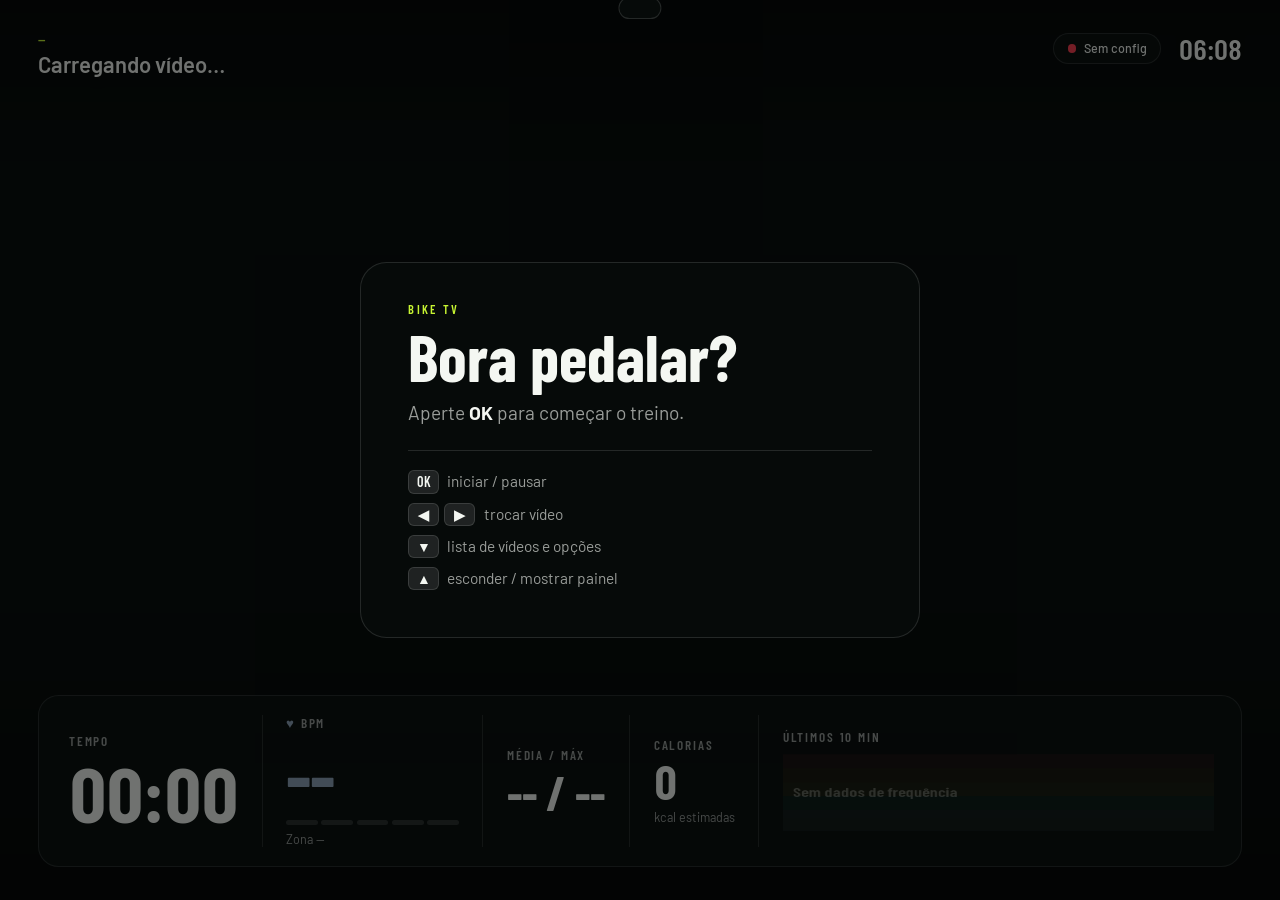
==== docs/index.html @ d8008cd8 "Bike TV: app de pedal para TV LG webOS Vídeos de pedal no YouTube, tempo, batimentos do Apple Watch " ====
<!doctype html>
<html lang="pt-BR">
<head>
<meta charset="utf-8">
<meta name="viewport" content="width=device-width, initial-scale=1">
<title>Bike TV</title>
<link rel="preconnect" href="https://fonts.googleapis.com">
<link href="https://fonts.googleapis.com/css2?family=Barlow+Condensed:wght@500;600;700&family=Barlow:wght@400;500;600&display=swap" rel="stylesheet">
<link rel="stylesheet" href="style.css">
</head>
<body>
  <div id="player-wrap"><div id="player"></div></div>
  <div id="shield"></div>
  <div id="vignette"></div>

  <!-- topo -->
  <header id="top">
    <div id="now">
      <div class="eyebrow" id="now-place">—</div>
      <div id="now-title">Carregando vídeo…</div>
    </div>
    <div id="top-right">
      <div id="hr-status" class="pill off"><span class="dot"></span><span id="hr-status-text">Sem Apple Watch</span></div>
      <div id="clock">--:--</div>
    </div>
  </header>

  <!-- HUD -->
  <section id="hud">
    <div class="metric metric-time">
      <div class="label">Tempo</div>
      <div class="value" id="m-time">00:00</div>
    </div>
    <div class="metric metric-hr">
      <div class="label"><span class="heart" id="heart">♥</span> BPM</div>
      <div class="value" id="m-hr">--</div>
      <div class="zone-bar" id="zone-bar">
        <i data-z="1"></i><i data-z="2"></i><i data-z="3"></i><i data-z="4"></i><i data-z="5"></i>
      </div>
      <div class="sub" id="m-zone">Zona —</div>
    </div>
    <div class="metric">
      <div class="label">Média / Máx</div>
      <div class="value small" id="m-avgmax">-- / --</div>
    </div>
    <div class="metric">
      <div class="label">Calorias</div>
      <div class="value small" id="m-kcal">0</div>
      <div class="sub" id="m-kcal-src">kcal estimadas</div>
    </div>
    <div class="metric metric-chart">
      <div class="label">Últimos 10 min</div>
      <canvas id="chart" width="520" height="150"></canvas>
    </div>
  </section>

  <!-- tela inicial / pausa -->
  <div id="splash" class="overlay show">
    <div class="splash-card">
      <div class="eyebrow">Bike TV</div>
      <h1 id="splash-title">Bora pedalar?</h1>
      <p id="splash-sub">Aperte <b>OK</b> para começar o treino.</p>
      <ul class="keys">
        <li><kbd>OK</kbd> iniciar / pausar</li>
        <li><kbd>◀</kbd><kbd>▶</kbd> trocar vídeo</li>
        <li><kbd>▼</kbd> lista de vídeos e opções</li>
        <li><kbd>▲</kbd> esconder / mostrar painel</li>
      </ul>
    </div>
  </div>

  <!-- menu -->
  <div id="menu" class="overlay">
    <div class="menu-card">
      <div class="eyebrow">Menu</div>
      <ul id="menu-list"></ul>
      <div class="hint"><kbd>▲</kbd><kbd>▼</kbd> navegar · <kbd>OK</kbd> escolher · <kbd>Voltar</kbd> fechar</div>
    </div>
  </div>

  <!-- resumo -->
  <div id="summary" class="overlay">
    <div class="splash-card">
      <div class="eyebrow">Treino concluído</div>
      <h1>Mandou bem!</h1>
      <div class="summary-grid">
        <div><div class="label">Tempo</div><div class="value" id="s-time">--</div></div>
        <div><div class="label">BPM médio</div><div class="value" id="s-avg">--</div></div>
        <div><div class="label">BPM máx</div><div class="value" id="s-max">--</div></div>
        <div><div class="label">Calorias</div><div class="value" id="s-kcal">--</div></div>
      </div>
      <div class="zones-summary" id="s-zones"></div>
      <p class="hint">Aperte <b>OK</b> para um novo treino.</p>
    </div>
  </div>

  <div id="toast"></div>

<script src="app.js"></script>
<script src="https://www.youtube.com/iframe_api"></script>
</body>
</html>
---- docs/style.css ----
/* Sem backdrop-filter, gap em flex, inset ou clamp(): TVs LG mais antigas usam Chromium 53–79. */
:root {
  --ink: #f4f7f2;
  --ink-dim: rgba(244, 247, 242, 0.62);
  --glass: rgba(10, 16, 14, 0.66);
  --glass-strong: rgba(8, 12, 11, 0.86);
  --line: rgba(255, 255, 255, 0.12);
  --accent: #c6f432;
  --z1: #8fa3b8;
  --z2: #3fd0a0;
  --z3: #f3d23b;
  --z4: #ff8a2a;
  --z5: #ff3d4f;
  --zone: #8fa3b8;
}

* { box-sizing: border-box; margin: 0; padding: 0; }
html, body {
  width: 100%; height: 100%; overflow: hidden;
  background: #050807; color: var(--ink);
  font-family: 'Barlow', 'Helvetica Neue', Arial, sans-serif;
  font-size: 1.15vw;
  cursor: none;
  -webkit-font-smoothing: antialiased;
}

#player-wrap, #shield, #vignette { position: fixed; top: 0; left: 0; right: 0; bottom: 0; }
#player-wrap iframe, #player { width: 100%; height: 100%; border: 0; pointer-events: none; }
#shield { z-index: 2; }
#vignette {
  z-index: 3; pointer-events: none;
  background:
    linear-gradient(to bottom, rgba(0,0,0,0.55) 0%, rgba(0,0,0,0) 18%),
    linear-gradient(to top, rgba(0,0,0,0.6) 0%, rgba(0,0,0,0) 32%);
}

.eyebrow {
  font-family: 'Barlow Condensed', sans-serif; font-weight: 600;
  text-transform: uppercase; letter-spacing: 0.18em;
  font-size: 0.85rem; color: var(--accent);
}
.label {
  font-family: 'Barlow Condensed', sans-serif; font-weight: 600;
  text-transform: uppercase; letter-spacing: 0.14em;
  font-size: 0.9rem; color: var(--ink-dim);
}
.value {
  font-family: 'Barlow Condensed', sans-serif; font-weight: 700;
  font-variant-numeric: tabular-nums; line-height: 0.95;
  font-size: 4.6rem; letter-spacing: -0.01em;
}
.value.small { font-size: 3.2rem; }
.sub { font-size: 0.85rem; color: var(--ink-dim); margin-top: 0.35rem; }

/* topo */
#top {
  position: fixed; z-index: 5; top: 2.4vw; left: 3vw; right: 3vw;
  display: flex; justify-content: space-between; align-items: flex-start;
  transition: opacity 0.5s ease;
}
#now-title { font-size: 1.5rem; font-weight: 600; margin-top: 0.3rem; text-shadow: 0 2px 12px rgba(0,0,0,0.6); }
#top-right { display: flex; align-items: center; }
#clock {
  font-family: 'Barlow Condensed', sans-serif; font-weight: 600; font-size: 2rem;
  font-variant-numeric: tabular-nums; margin-left: 1.2rem; text-shadow: 0 2px 12px rgba(0,0,0,0.6);
}
.pill {
  display: flex; align-items: center; padding: 0.45rem 0.9rem; border-radius: 999px;
  background: var(--glass); border: 1px solid var(--line); font-size: 0.85rem; font-weight: 500;
}
.pill .dot { width: 0.6rem; height: 0.6rem; border-radius: 50%; margin-right: 0.5rem; background: #5c6763; }
.pill.on .dot { background: #3fd0a0; box-shadow: 0 0 0.6rem #3fd0a0; }
.pill.wait .dot { background: #f3d23b; }
.pill.err .dot { background: #ff3d4f; }

/* HUD */
#hud {
  position: fixed; z-index: 5; left: 3vw; right: 3vw; bottom: 2.6vw;
  display: flex; align-items: stretch;
  background: var(--glass); border: 1px solid var(--line); border-radius: 1.4rem;
  padding: 1.3rem 1.6rem;
  transition: opacity 0.45s ease, transform 0.45s cubic-bezier(.2,.8,.2,1);
}
#hud.hidden { opacity: 0; transform: translateY(1.5rem); }
#top.hidden { opacity: 0; }
.metric { padding: 0 1.6rem; border-left: 1px solid var(--line); display: flex; flex-direction: column; justify-content: center; }
.metric:first-child { border-left: 0; padding-left: 0.4rem; }
.metric .label { margin-bottom: 0.45rem; }
.metric-time .value { font-size: 5.2rem; color: var(--ink); }
.metric-hr { min-width: 15rem; }
.metric-hr .value { color: var(--zone); transition: color 0.6s ease; font-size: 5.2rem; }
.metric-chart { flex: 1; padding-right: 0.2rem; }
#chart { width: 100%; height: 5.6rem; display: block; }

.heart { display: inline-block; color: var(--zone); transition: color 0.6s ease; }
.heart.beat { animation: beat 0.9s ease-in-out infinite; }
@keyframes beat { 0%, 100% { transform: scale(1); } 15% { transform: scale(1.3); } 30% { transform: scale(1); } }

.zone-bar { display: flex; margin-top: 0.6rem; }
.zone-bar i { flex: 1; height: 0.4rem; border-radius: 0.2rem; margin-right: 0.25rem; background: rgba(255,255,255,0.14); transition: background 0.4s; }
.zone-bar i:last-child { margin-right: 0; }
.zone-bar i.on[data-z="1"] { background: var(--z1); }
.zone-bar i.on[data-z="2"] { background: var(--z2); }
.zone-bar i.on[data-z="3"] { background: var(--z3); }
.zone-bar i.on[data-z="4"] { background: var(--z4); }
.zone-bar i.on[data-z="5"] { background: var(--z5); }

body.paused .metric-time .value { animation: blink 1.4s steps(2, start) infinite; }
@keyframes blink { to { visibility: hidden; } }

/* overlays */
.overlay {
  position: fixed; z-index: 10; top: 0; left: 0; right: 0; bottom: 0;
  display: flex; align-items: center; justify-content: center;
  background: rgba(4, 7, 6, 0.55);
  opacity: 0; visibility: hidden; transition: opacity 0.35s ease, visibility 0s linear 0.35s;
}
.overlay.show { opacity: 1; visibility: visible; transition: opacity 0.35s ease, visibility 0s; }
.splash-card, .menu-card {
  background: var(--glass-strong); border: 1px solid var(--line); border-radius: 1.8rem;
  padding: 2.6rem 3.2rem; min-width: 38rem; max-width: 60rem;
}
.splash-card h1 {
  font-family: 'Barlow Condensed', sans-serif; font-weight: 700; font-size: 4.4rem; line-height: 1;
  margin: 0.5rem 0 0.8rem;
}
.splash-card p { font-size: 1.3rem; color: var(--ink-dim); }
.splash-card p b { color: var(--ink); }
.keys { list-style: none; margin-top: 1.8rem; border-top: 1px solid var(--line); padding-top: 1.3rem; }
.keys li { font-size: 1.05rem; color: var(--ink-dim); margin-bottom: 0.6rem; }
kbd {
  display: inline-block; min-width: 2.1rem; text-align: center;
  font-family: 'Barlow Condensed', sans-serif; font-weight: 600; font-size: 0.95rem;
  padding: 0.15rem 0.5rem; margin-right: 0.35rem; border-radius: 0.4rem;
  background: rgba(255,255,255,0.1); border: 1px solid var(--line); color: var(--ink);
}

.menu-card { width: 46rem; max-height: 86vh; display: flex; flex-direction: column; }
#menu-list { list-style: none; margin: 1rem 0; overflow: hidden; position: relative; }
#menu-list li {
  display: flex; align-items: center; justify-content: space-between;
  padding: 0.75rem 1.1rem; border-radius: 0.8rem; font-size: 1.2rem;
  border: 2px solid transparent; margin-bottom: 0.2rem;
}
#menu-list li .meta { font-size: 0.9rem; color: var(--ink-dim); margin-left: 1rem; white-space: nowrap; }
#menu-list li.sep { padding: 0.2rem 0; margin: 0.4rem 0; border-top: 1px solid var(--line); border-radius: 0; }
#menu-list li.playing { color: var(--accent); }
#menu-list li.sel { background: rgba(198, 244, 50, 0.12); border-color: var(--accent); }
#menu-list li.danger { color: #ff8a8a; }
.hint { font-size: 0.95rem; color: var(--ink-dim); margin-top: 0.4rem; }

.summary-grid { display: flex; margin: 1.6rem 0 1.2rem; }
.summary-grid > div { flex: 1; padding-right: 1.6rem; }
.summary-grid .value { font-size: 3.4rem; }
.zones-summary { display: flex; height: 0.8rem; border-radius: 0.4rem; overflow: hidden; margin-bottom: 1.4rem; background: rgba(255,255,255,0.08); }
.zones-summary span { display: block; height: 100%; }

#toast {
  position: fixed; z-index: 20; left: 50%; top: 2.4vw; transform: translate(-50%, -150%);
  background: var(--glass-strong); border: 1px solid var(--line); border-radius: 999px;
  padding: 0.7rem 1.4rem; font-size: 1.1rem; font-weight: 500;
  transition: transform 0.4s cubic-bezier(.2,.8,.2,1);
}
#toast.show { transform: translate(-50%, 0); }
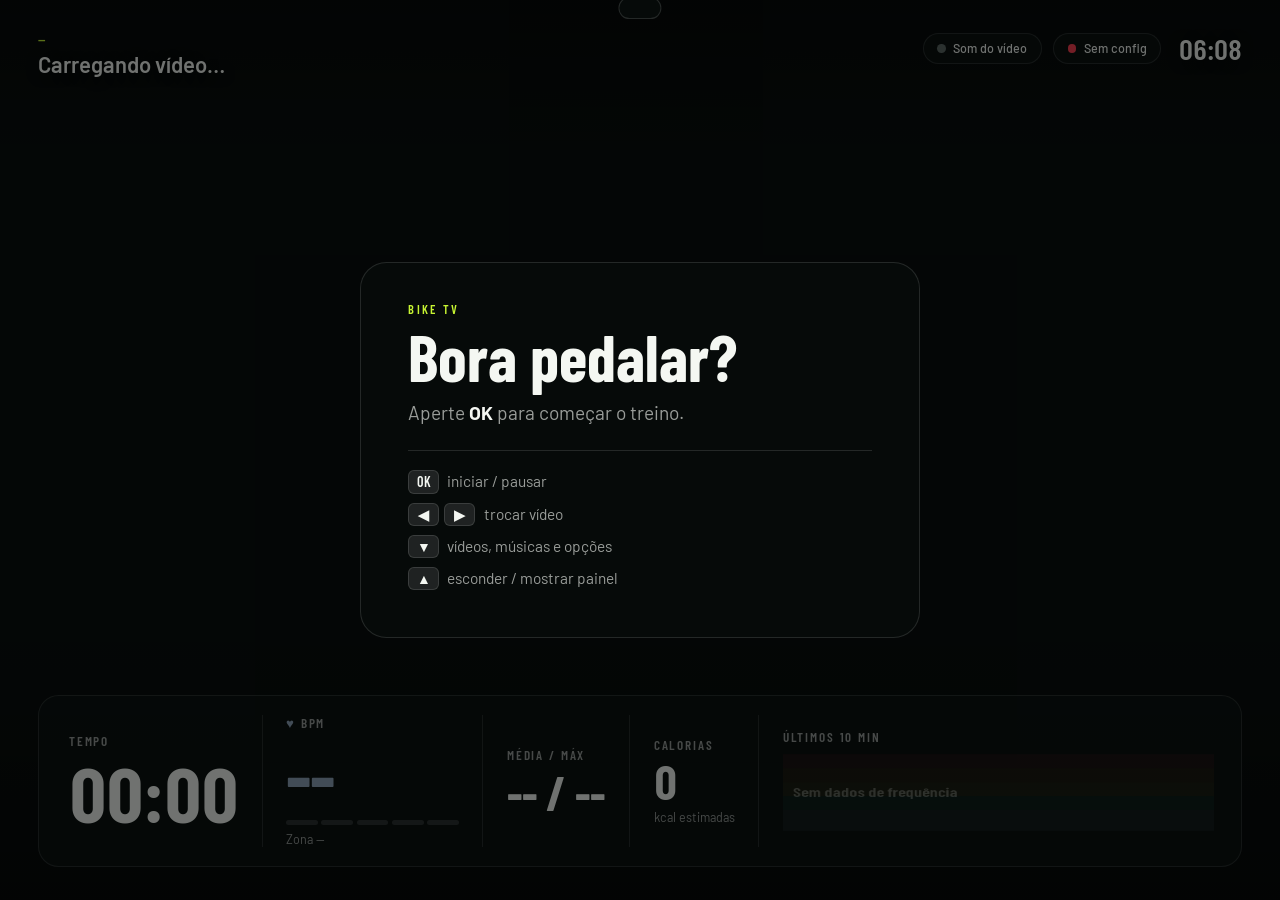
==== commit ef107995: "Vídeos CC BY sem anúncio (player nativo) e música pelo SoundCloud Troca o YouTube incorporado por MP" ====
--- a/docs/index.html
+++ b/docs/index.html
@@ -9,7 +9,8 @@
 <link rel="stylesheet" href="style.css">
 </head>
 <body>
-  <div id="player-wrap"><div id="player"></div></div>
+  <div id="player-wrap"><video id="vid" muted playsinline preload="auto"></video></div>
+  <iframe id="sc" title="Música" allow="autoplay" tabindex="-1"></iframe>
   <div id="shield"></div>
   <div id="vignette"></div>
 
@@ -18,8 +19,10 @@
     <div id="now">
       <div class="eyebrow" id="now-place">—</div>
       <div id="now-title">Carregando vídeo…</div>
+      <div id="now-credit"></div>
     </div>
     <div id="top-right">
+      <div id="music-now" class="pill off"><span class="dot"></span><span id="music-now-text">Som do vídeo</span></div>
       <div id="hr-status" class="pill off"><span class="dot"></span><span id="hr-status-text">Sem Apple Watch</span></div>
       <div id="clock">--:--</div>
     </div>
@@ -63,7 +66,7 @@
       <ul class="keys">
         <li><kbd>OK</kbd> iniciar / pausar</li>
         <li><kbd>◀</kbd><kbd>▶</kbd> trocar vídeo</li>
-        <li><kbd>▼</kbd> lista de vídeos e opções</li>
+        <li><kbd>▼</kbd> vídeos, músicas e opções</li>
         <li><kbd>▲</kbd> esconder / mostrar painel</li>
       </ul>
     </div>
@@ -96,7 +99,7 @@
 
   <div id="toast"></div>
 
+<script src="https://w.soundcloud.com/player/api.js"></script>
 <script src="app.js"></script>
-<script src="https://www.youtube.com/iframe_api"></script>
 </body>
 </html>
--- a/docs/style.css
+++ b/docs/style.css
@@ -25,7 +25,8 @@
 }
 
 #player-wrap, #shield, #vignette { position: fixed; top: 0; left: 0; right: 0; bottom: 0; }
-#player-wrap iframe, #player { width: 100%; height: 100%; border: 0; pointer-events: none; }
+#vid { width: 100%; height: 100%; object-fit: cover; background: #050807; pointer-events: none; }
+#sc { position: fixed; left: -2000px; top: 0; width: 400px; height: 166px; border: 0; }
 #shield { z-index: 2; }
 #vignette {
   z-index: 3; pointer-events: none;
@@ -60,6 +61,8 @@
 }
 #now-title { font-size: 1.5rem; font-weight: 600; margin-top: 0.3rem; text-shadow: 0 2px 12px rgba(0,0,0,0.6); }
 #top-right { display: flex; align-items: center; }
+#top-right .pill { margin-left: 0.8rem; max-width: 34rem; white-space: nowrap; overflow: hidden; text-overflow: ellipsis; }
+#now-credit { font-size: 0.8rem; color: var(--ink-dim); margin-top: 0.3rem; text-shadow: 0 1px 6px rgba(0,0,0,0.7); }
 #clock {
   font-family: 'Barlow Condensed', sans-serif; font-weight: 600; font-size: 2rem;
   font-variant-numeric: tabular-nums; margin-left: 1.2rem; text-shadow: 0 2px 12px rgba(0,0,0,0.6);
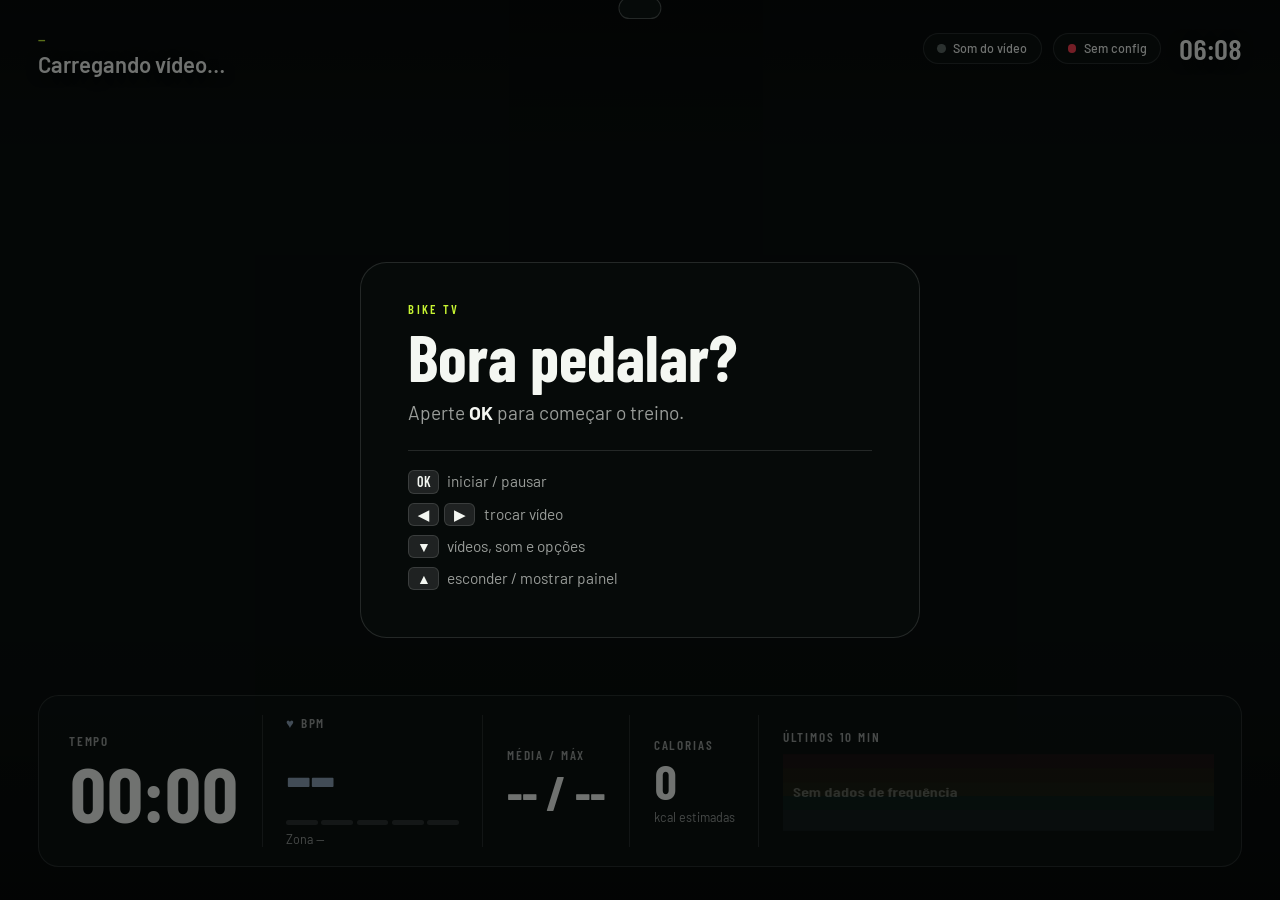
==== commit 067fdfad: "Remove música do app: webOS toca uma mídia por vez e a música pausava o vídeo Fica a opção de som do" ====
--- a/docs/index.html
+++ b/docs/index.html
@@ -10,7 +10,6 @@
 </head>
 <body>
   <div id="player-wrap"><video id="vid" muted playsinline preload="auto"></video></div>
-  <iframe id="sc" title="Música" allow="autoplay" tabindex="-1"></iframe>
   <div id="shield"></div>
   <div id="vignette"></div>
 
@@ -66,7 +65,7 @@
       <ul class="keys">
         <li><kbd>OK</kbd> iniciar / pausar</li>
         <li><kbd>◀</kbd><kbd>▶</kbd> trocar vídeo</li>
-        <li><kbd>▼</kbd> vídeos, músicas e opções</li>
+        <li><kbd>▼</kbd> vídeos, som e opções</li>
         <li><kbd>▲</kbd> esconder / mostrar painel</li>
       </ul>
     </div>
@@ -99,7 +98,6 @@
 
   <div id="toast"></div>
 
-<script src="https://w.soundcloud.com/player/api.js"></script>
 <script src="app.js"></script>
 </body>
 </html>
--- a/docs/style.css
+++ b/docs/style.css
@@ -26,7 +26,6 @@
 
 #player-wrap, #shield, #vignette { position: fixed; top: 0; left: 0; right: 0; bottom: 0; }
 #vid { width: 100%; height: 100%; object-fit: cover; background: #050807; pointer-events: none; }
-#sc { position: fixed; left: -2000px; top: 0; width: 400px; height: 166px; border: 0; }
 #shield { z-index: 2; }
 #vignette {
   z-index: 3; pointer-events: none;
